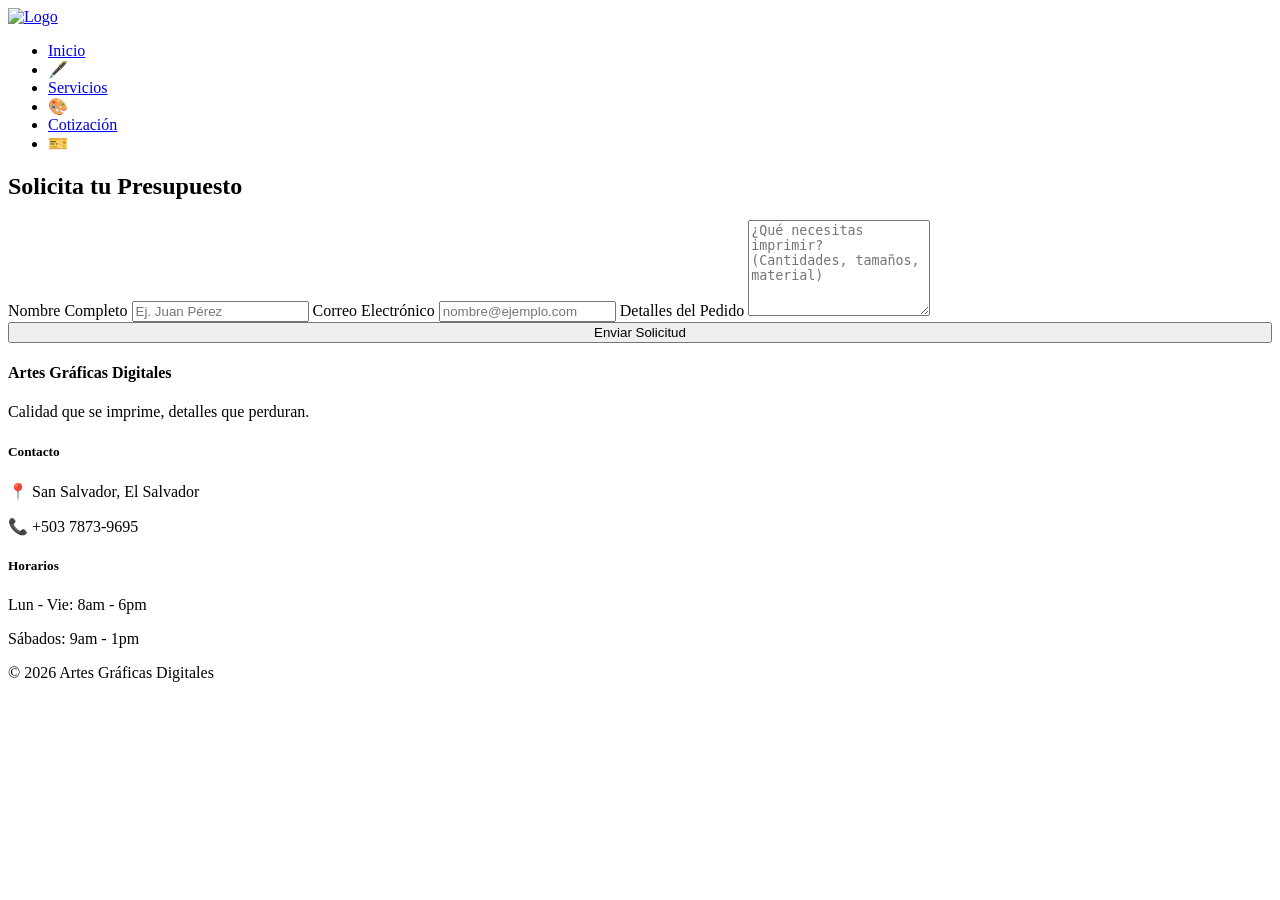
==== contacto.html @ a36828af "Add files via upload" ====
<!DOCTYPE html>
<html lang="es">
<head>
    <meta charset="UTF-8">
    <meta name="viewport" content="width=device-width, initial-scale=1.0">
    <title>Cotización | Artes Gráficas Digitales</title>
    <link rel="icon" type="image/png" href="img/logo.png">
    <link rel="stylesheet" href="style.css">
    <link href="https://fonts.googleapis.com/css2?family=Montserrat:wght@900&display=swap" rel="stylesheet">
</head>
<body>
    <header>
        <nav>
            <div class="logo">
                <a href="index.html"><img src="img/logo.png" alt="Logo" class="logo-img"></a>
            </div>
            <ul>
                <li><a href="index.html">Inicio</a></li>
                <li class="emoji-separador">🖋️</li>
                <li><a href="servicios.html">Servicios</a></li>
                <li class="emoji-separador">🎨</li>
                <li><a href="contacto.html">Cotización</a></li>
                <li class="emoji-separador">🎫</li>
            </ul>
        </nav>
    </header>

    <div class="container">
        <h2>Solicita tu Presupuesto</h2>
        <div class="form-box">
            <form action="https://formspree.io/f/xpqypeyp" method="POST">
                <label>Nombre Completo</label>
                <input type="text" name="nombre" placeholder="Ej. Juan Pérez" required>
                
                <label>Correo Electrónico</label>
                <input type="email" name="email" placeholder="nombre@ejemplo.com" required>
                
                <label>Detalles del Pedido</label>
                <textarea name="detalles" rows="6" placeholder="¿Qué necesitas imprimir? (Cantidades, tamaños, material)" required></textarea>
                
                <button type="submit" class="btn-azul" style="width: 100%;">Enviar Solicitud</button>
            </form>
        </div>
    </div>

    <footer>
        <div class="footer-container">
            <div class="footer-column brand">
                <h4>Artes Gráficas Digitales</h4>
                <p>Calidad que se imprime, detalles que perduran.</p>
            </div>
            <div class="footer-column">
                <h5>Contacto</h5>
                <p>📍 San Salvador, El Salvador</p>
                <p>📞 +503 7873-9695</p>
            </div>
            <div class="footer-column">
                <h5>Horarios</h5>
                <p>Lun - Vie: 8am - 6pm</p>
                <p>Sábados: 9am - 1pm</p>
            </div>
        </div>
        <div class="footer-bottom">
            <p>© 2026 Artes Gráficas Digitales</p>
        </div>
    </footer>
</body>
</html>
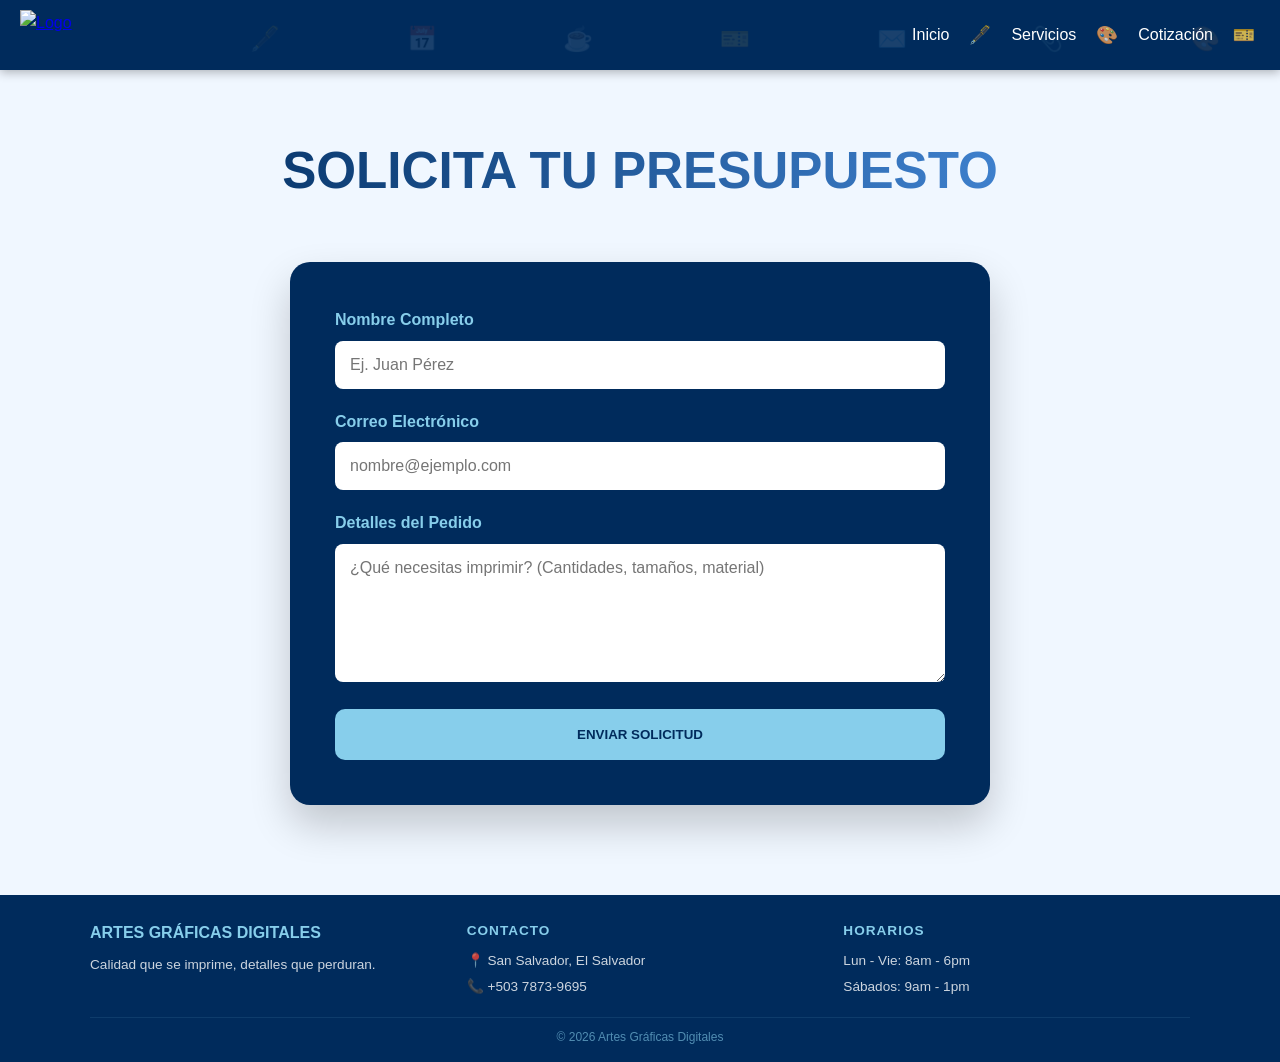
==== commit 863fc375: "Add files via upload" ====
--- a/contacto.html
+++ b/contacto.html
@@ -5,7 +5,7 @@
     <meta name="viewport" content="width=device-width, initial-scale=1.0">
     <title>Cotización | Artes Gráficas Digitales</title>
     <link rel="icon" type="image/png" href="img/logo.png">
-    <link rel="stylesheet" href="style.css">
+    <link rel="stylesheet" href="style.css?v=0.2">
     <link href="https://fonts.googleapis.com/css2?family=Montserrat:wght@900&display=swap" rel="stylesheet">
 </head>
 <body>
--- a/style.css
+++ b/style.css
@@ -0,0 +1,380 @@
+/* =========================================
+   CONFIGURACIONES DE BASE
+   ========================================= */
+* {
+    margin: 0; padding: 0; box-sizing: border-box;
+    font-family: 'Segoe UI', Arial, sans-serif;
+}
+
+html { scroll-behavior: smooth; }
+
+body {
+    background-color: #f0f7ff;
+    color: #333;
+    line-height: 1.6;
+    padding-top: 70px;
+}
+
+/* =========================================
+   MENÚ Y LOGO (IZQUIERDA + EMOJIS SEPARADORES)
+   ========================================= */
+header {
+    background: #002b5c; 
+    color: #fff;
+    height: 70px;
+    display: flex;
+    align-items: center;
+    position: fixed;
+    width: 100%;
+    top: 0;
+    left: 0;
+    z-index: 1000;
+    box-shadow: 0 2px 10px rgba(0,0,0,0.3);
+    overflow: hidden;
+}
+
+header::before {
+    content: '🖋️ 📅 ☕ 🎫 ✉️ 📎 🎨 📏';
+    position: absolute;
+    width: 100%;
+    white-space: nowrap;
+    font-size: 24px;
+    opacity: 0.1; 
+    top: 20px;
+    z-index: 1;
+    letter-spacing: 60px;
+    pointer-events: none;
+    padding-left: 250px; 
+    left: 0;
+}
+
+nav {
+    display: flex;
+    justify-content: space-between;
+    align-items: center;
+    max-width: 100%; 
+    margin: 0; 
+    width: 100%;
+    padding: 0 20px;
+    position: relative; 
+    z-index: 5;
+}
+
+.logo-img { 
+    height: 50px; 
+    width: auto; 
+    display: block; 
+    position: relative; 
+    z-index: 10; 
+}
+
+nav ul { 
+    display: flex; 
+    list-style: none; 
+    align-items: center; 
+}
+
+nav ul li a { 
+    color: #fff; 
+    text-decoration: none; 
+    padding: 10px 15px; 
+    font-weight: 500; 
+    transition: 0.3s; 
+}
+
+nav ul li a:hover { color: #87CEEB; }
+
+.emoji-separador {
+    font-size: 1.1rem;
+    padding: 0 5px;
+    opacity: 0.8;
+    user-select: none;
+    pointer-events: none;
+}
+
+/* =========================================
+   SECCIÓN HERO (PORTADA CON LOGO GRANDE)
+   ========================================= */
+.hero {
+    height: 85vh;
+    background: linear-gradient(rgba(0,0,0,0.2), rgba(0,0,0,0.2)), url('img/fondo-escritorio.jpg'); 
+    background-size: cover;
+    background-position: center;
+    background-attachment: fixed;
+    display: flex; align-items: center; justify-content: center; text-align: center; color: #fff;
+}
+
+.hero-content {
+    background: rgba(0, 0, 0, 0.6); 
+    padding: 40px;
+    border-radius: 20px;
+    backdrop-filter: blur(8px);
+    max-width: 850px;
+    margin: 0 20px;
+    border: 1px solid rgba(255, 255, 255, 0.1);
+}
+
+.hero-logo-main {
+    max-width: 550px; 
+    width: 100%;
+    height: auto;
+    margin-bottom: 20px;
+    display: block;
+    margin-left: auto;
+    margin-right: auto;
+    image-rendering: -webkit-optimize-contrast;
+    filter: drop-shadow(0 10px 20px rgba(0,0,0,0.5));
+}
+
+.hero p { font-size: 1.5rem; text-shadow: none; margin-top: 10px; }
+
+/* =========================================
+   MISIÓN Y VISIÓN (FONDO DE CONTRASTE)
+   ========================================= */
+.mision-vision {
+    background-color: #eef7ff; 
+    padding: 100px 0;
+    border-top: 1px solid #ddecff;
+    border-bottom: 1px solid #ddecff;
+}
+
+.mv-grid {
+    display: grid;
+    grid-template-columns: 1fr 1fr;
+    gap: 50px;
+}
+
+.mv-item {
+    background: #ffffff; 
+    padding: 50px;
+    border-radius: 25px;
+    border-bottom: 5px solid #87CEEB;
+    box-shadow: 0 15px 35px rgba(0, 43, 92, 0.08); 
+    transition: 0.4s ease;
+    text-align: center;
+}
+
+.mv-item:hover {
+    transform: translateY(-10px);
+    box-shadow: 0 25px 50px rgba(0, 43, 92, 0.15);
+}
+
+.mv-icon {
+    font-size: 3rem;
+    margin-bottom: 20px;
+    display: block;
+}
+
+.mv-item h3 {
+    font-family: 'Montserrat', sans-serif;
+    color: #002b5c;
+    font-size: 2rem;
+    margin-bottom: 20px;
+    font-weight: 900;
+}
+
+.mv-item p {
+    color: #444;
+    font-size: 1.15rem;
+    line-height: 1.7;
+}
+
+/* =========================================
+   TÍTULOS DE PÁGINAS (GRANDES)
+   ========================================= */
+.container h2 {
+    font-family: 'Montserrat', sans-serif;
+    font-size: 3.2rem;
+    font-weight: 900;
+    text-align: center;
+    text-transform: uppercase;
+    margin-bottom: 50px;
+    background: linear-gradient(to right, #002b5c, #4A90E2);
+    -webkit-background-clip: text;
+    -webkit-text-fill-color: transparent;
+}
+
+/* =========================================
+   CUADROS DE BENEFICIOS Y SERVICIOS
+   ========================================= */
+.container { max-width: 1100px; margin: auto; padding: 60px 20px; }
+
+.beneficios {
+    display: grid; grid-template-columns: repeat(auto-fit, minmax(280px, 1fr));
+    gap: 30px; text-align: center;
+}
+
+.beneficio-item {
+    background: #ffffff; padding: 40px; border-radius: 15px;
+    box-shadow: 0 10px 30px rgba(0, 0, 0, 0.08);
+    border-bottom: 6px solid #87CEEB; transition: 0.3s;
+}
+
+/* --- DISEÑO DE SERVICIOS HORIZONTAL COMPACTO --- */
+.servicio-card {
+    background: #fff;
+    border-radius: 20px;
+    overflow: hidden;
+    box-shadow: 0 15px 35px rgba(0,0,0,0.1);
+    display: flex;
+    flex-direction: row; 
+    height: 220px; 
+    margin-bottom: 30px;
+    transition: 0.3s;
+}
+
+.servicio-card:hover { transform: scale(1.01); }
+
+.servicio-img { 
+    width: 40%; 
+    height: 100%; 
+    background-size: cover; 
+    background-position: center; 
+    background-repeat: no-repeat;
+    image-rendering: -webkit-optimize-contrast; 
+    image-rendering: high-quality;
+    filter: contrast(1.08) brightness(1.02) saturate(1.05);
+}
+
+.servicio-texto { 
+    width: 60%; 
+    padding: 20px 40px; 
+    display: flex; 
+    flex-direction: column; 
+    justify-content: center; 
+    text-align: left; 
+}
+
+.servicio-texto h3 { color: #002b5c; margin-bottom: 8px; font-size: 1.6rem; }
+.servicio-texto p { color: #555; font-size: 1.05rem; line-height: 1.4; }
+
+/* RUTAS DE IMÁGENES */
+.img-tarjetas { background-image: url('img/tarjetas.jpg'); }
+.img-volantes { background-image: url('img/volantes.jpg'); }
+.img-papeleria { background-image: url('img/papeleria.jpg'); }
+.img-calendario { background-image: url('img/calendario.jpg'); }
+.img-serigrafia { background-image: url('img/serigrafia.jpg'); }
+
+/* =========================================
+   FORMULARIO (PÁGINA COTIZACIÓN)
+   ========================================= */
+.form-box {
+    background: #002b5c; color: #fff; padding: 45px;
+    border-radius: 20px; max-width: 700px; margin: auto;
+    box-shadow: 0 20px 40px rgba(0,0,0,0.2);
+}
+
+.form-box label { display: block; margin-bottom: 8px; color: #87CEEB; font-weight: bold; }
+
+input, textarea {
+    width: 100%; padding: 15px; margin-bottom: 20px;
+    border-radius: 8px; border: none; font-size: 16px; /* 16px para evitar zoom automático en cel */
+}
+
+/* =========================================
+   BOTONES Y SECCIÓN DE CIERRE (CTA)
+   ========================================= */
+.btn-azul {
+    background: #87CEEB; color: #002b5c; padding: 18px 36px;
+    border: none; border-radius: 10px; font-weight: 800;
+    text-transform: uppercase; text-decoration: none; display: inline-block; transition: 0.4s;
+}
+
+.btn-azul:hover { background: #5fbce2; color: #fff; transform: scale(1.03); }
+
+.cta-secundario {
+    background-color: #e3f2fd; padding: 100px 20px;
+    text-align: center; border-top: 1px solid #bbdefb;
+}
+
+.cta-secundario h2 { font-size: 2.8rem; margin-bottom: 20px; background: none; -webkit-text-fill-color: #002b5c; }
+
+.cta-secundario p {
+    font-size: 1.4rem; color: #444; max-width: 800px;
+    margin: 0 auto 40px; font-weight: 500;
+}
+
+/* =========================================
+   FOOTER COMPACTO
+   ========================================= */
+footer {
+    background: #002b5c;
+    color: #fff;
+    padding: 25px 20px 15px; 
+    margin-top: 30px;
+}
+
+.footer-container {
+    max-width: 1100px;
+    margin: 0 auto;
+    display: flex;
+    justify-content: space-between;
+    align-items: flex-start;
+    gap: 30px;
+    border-bottom: 1px solid rgba(135, 206, 235, 0.1);
+    padding-bottom: 15px;
+}
+
+.footer-column { flex: 1; }
+
+.footer-column h4 {
+    color: #87CEEB;
+    font-family: 'Montserrat', sans-serif;
+    font-size: 1rem;
+    margin-bottom: 8px;
+    text-transform: uppercase;
+}
+
+.footer-column h5 {
+    color: #87CEEB;
+    font-size: 0.85rem;
+    margin-bottom: 8px;
+    text-transform: uppercase;
+    letter-spacing: 1px;
+}
+
+.footer-column p { font-size: 0.85rem; margin-bottom: 4px; opacity: 0.8; }
+
+.footer-bottom {
+    text-align: center;
+    padding-top: 10px;
+    font-size: 0.75rem;
+    color: #87CEEB;
+    opacity: 0.6;
+}
+
+/* =========================================
+   RESPONSIVO (AJUSTES PARA CELULAR)
+   ========================================= */
+@media (max-width: 768px) {
+    /* Mejoramos el menú móvil */
+    nav ul li a {
+        font-size: 1.1rem; /* Más grande para legibilidad */
+        padding: 10px 8px;
+        font-weight: 700;
+    }
+
+    .logo-img { height: 40px; }
+
+    /* Hero y Títulos */
+    .hero-logo-main { max-width: 280px; }
+    .container h2 { font-size: 2.2rem; }
+
+    /* Secciones y Misión */
+    .mv-grid { grid-template-columns: 1fr; gap: 30px; }
+    .servicio-card { flex-direction: column; height: auto; }
+    .servicio-img { width: 100%; height: 200px; }
+    .servicio-texto { text-align: center; padding: 25px; }
+    
+    .emoji-separador { display: none; }
+    
+    footer { padding: 20px 15px; }
+    .footer-container {
+        flex-direction: column;
+        text-align: center;
+        gap: 15px;
+    }
+
+    .container { padding: 40px 15px; }
+    .form-box { padding: 25px; }
+}
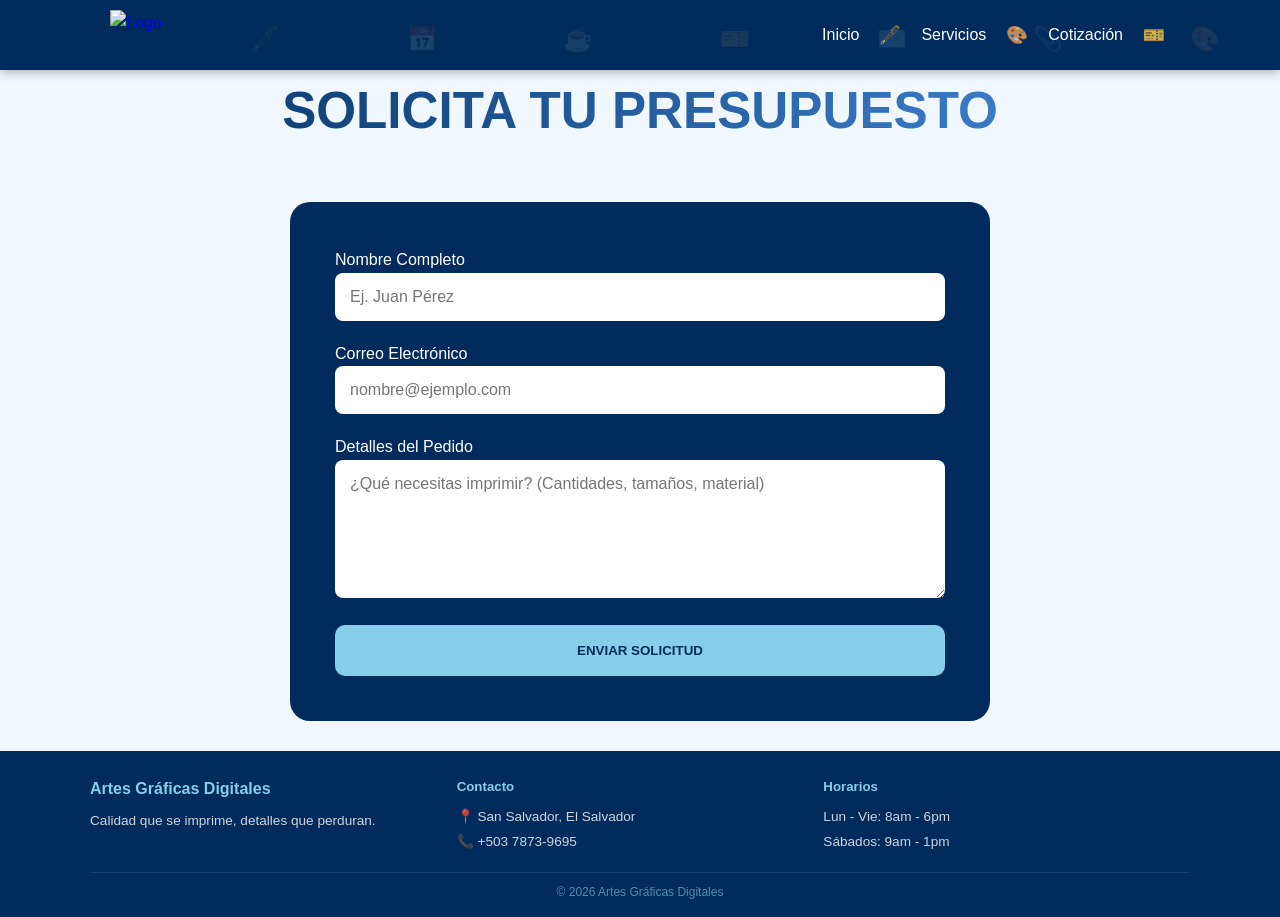
==== commit 84449cc8: "Add files via upload" ====
--- a/contacto.html
+++ b/contacto.html
@@ -5,7 +5,7 @@
     <meta name="viewport" content="width=device-width, initial-scale=1.0">
     <title>Cotización | Artes Gráficas Digitales</title>
     <link rel="icon" type="image/png" href="img/logo.png">
-    <link rel="stylesheet" href="style.css?v=0.2">
+    <link rel="stylesheet" href="style.css?v=0.3">
     <link href="https://fonts.googleapis.com/css2?family=Montserrat:wght@900&display=swap" rel="stylesheet">
 </head>
 <body>
--- a/style.css
+++ b/style.css
@@ -12,16 +12,16 @@
     background-color: #f0f7ff;
     color: #333;
     line-height: 1.6;
-    padding-top: 70px;
-}
-
-/* =========================================
-   MENÚ Y LOGO (IZQUIERDA + EMOJIS SEPARADORES)
+    padding-top: 70px; /* Espacio para el header fijo en escritorio */
+}
+
+/* =========================================
+   MENÚ Y LOGO (DISEÑO FLEXIBLE)
    ========================================= */
 header {
     background: #002b5c; 
     color: #fff;
-    height: 70px;
+    min-height: 70px;
     display: flex;
     align-items: center;
     position: fixed;
@@ -30,9 +30,9 @@
     left: 0;
     z-index: 1000;
     box-shadow: 0 2px 10px rgba(0,0,0,0.3);
-    overflow: hidden;
-}
-
+}
+
+/* Decoración de fondo (Emojis) - Solo visible en pantallas grandes */
 header::before {
     content: '🖋️ 📅 ☕ 🎫 ✉️ 📎 🎨 📏';
     position: absolute;
@@ -52,8 +52,8 @@
     display: flex;
     justify-content: space-between;
     align-items: center;
-    max-width: 100%; 
-    margin: 0; 
+    max-width: 1100px; 
+    margin: 0 auto; 
     width: 100%;
     padding: 0 20px;
     position: relative; 
@@ -64,8 +64,6 @@
     height: 50px; 
     width: auto; 
     display: block; 
-    position: relative; 
-    z-index: 10; 
 }
 
 nav ul { 
@@ -88,12 +86,10 @@
     font-size: 1.1rem;
     padding: 0 5px;
     opacity: 0.8;
-    user-select: none;
-    pointer-events: none;
-}
-
-/* =========================================
-   SECCIÓN HERO (PORTADA CON LOGO GRANDE)
+}
+
+/* =========================================
+   SECCIÓN HERO Y TÍTULOS
    ========================================= */
 .hero {
     height: 85vh;
@@ -111,77 +107,15 @@
     backdrop-filter: blur(8px);
     max-width: 850px;
     margin: 0 20px;
-    border: 1px solid rgba(255, 255, 255, 0.1);
 }
 
 .hero-logo-main {
     max-width: 550px; 
     width: 100%;
     height: auto;
-    margin-bottom: 20px;
-    display: block;
-    margin-left: auto;
-    margin-right: auto;
-    image-rendering: -webkit-optimize-contrast;
     filter: drop-shadow(0 10px 20px rgba(0,0,0,0.5));
 }
 
-.hero p { font-size: 1.5rem; text-shadow: none; margin-top: 10px; }
-
-/* =========================================
-   MISIÓN Y VISIÓN (FONDO DE CONTRASTE)
-   ========================================= */
-.mision-vision {
-    background-color: #eef7ff; 
-    padding: 100px 0;
-    border-top: 1px solid #ddecff;
-    border-bottom: 1px solid #ddecff;
-}
-
-.mv-grid {
-    display: grid;
-    grid-template-columns: 1fr 1fr;
-    gap: 50px;
-}
-
-.mv-item {
-    background: #ffffff; 
-    padding: 50px;
-    border-radius: 25px;
-    border-bottom: 5px solid #87CEEB;
-    box-shadow: 0 15px 35px rgba(0, 43, 92, 0.08); 
-    transition: 0.4s ease;
-    text-align: center;
-}
-
-.mv-item:hover {
-    transform: translateY(-10px);
-    box-shadow: 0 25px 50px rgba(0, 43, 92, 0.15);
-}
-
-.mv-icon {
-    font-size: 3rem;
-    margin-bottom: 20px;
-    display: block;
-}
-
-.mv-item h3 {
-    font-family: 'Montserrat', sans-serif;
-    color: #002b5c;
-    font-size: 2rem;
-    margin-bottom: 20px;
-    font-weight: 900;
-}
-
-.mv-item p {
-    color: #444;
-    font-size: 1.15rem;
-    line-height: 1.7;
-}
-
-/* =========================================
-   TÍTULOS DE PÁGINAS (GRANDES)
-   ========================================= */
 .container h2 {
     font-family: 'Montserrat', sans-serif;
     font-size: 3.2rem;
@@ -195,60 +129,35 @@
 }
 
 /* =========================================
-   CUADROS DE BENEFICIOS Y SERVICIOS
-   ========================================= */
-.container { max-width: 1100px; margin: auto; padding: 60px 20px; }
-
-.beneficios {
-    display: grid; grid-template-columns: repeat(auto-fit, minmax(280px, 1fr));
-    gap: 30px; text-align: center;
-}
-
-.beneficio-item {
-    background: #ffffff; padding: 40px; border-radius: 15px;
-    box-shadow: 0 10px 30px rgba(0, 0, 0, 0.08);
-    border-bottom: 6px solid #87CEEB; transition: 0.3s;
-}
-
-/* --- DISEÑO DE SERVICIOS HORIZONTAL COMPACTO --- */
+   MISIÓN, VISIÓN Y SERVICIOS
+   ========================================= */
+.mision-vision {
+    background-color: #eef7ff; 
+    padding: 100px 0;
+}
+
+.mv-grid {
+    display: grid;
+    grid-template-columns: 1fr 1fr;
+    gap: 50px;
+}
+
+.mv-item {
+    background: #ffffff; padding: 50px; border-radius: 25px;
+    box-shadow: 0 15px 35px rgba(0, 43, 92, 0.08); 
+    text-align: center;
+}
+
 .servicio-card {
-    background: #fff;
-    border-radius: 20px;
-    overflow: hidden;
+    background: #fff; border-radius: 20px; overflow: hidden;
     box-shadow: 0 15px 35px rgba(0,0,0,0.1);
-    display: flex;
-    flex-direction: row; 
-    height: 220px; 
-    margin-bottom: 30px;
-    transition: 0.3s;
-}
-
-.servicio-card:hover { transform: scale(1.01); }
-
-.servicio-img { 
-    width: 40%; 
-    height: 100%; 
-    background-size: cover; 
-    background-position: center; 
-    background-repeat: no-repeat;
-    image-rendering: -webkit-optimize-contrast; 
-    image-rendering: high-quality;
-    filter: contrast(1.08) brightness(1.02) saturate(1.05);
-}
-
-.servicio-texto { 
-    width: 60%; 
-    padding: 20px 40px; 
-    display: flex; 
-    flex-direction: column; 
-    justify-content: center; 
-    text-align: left; 
-}
-
-.servicio-texto h3 { color: #002b5c; margin-bottom: 8px; font-size: 1.6rem; }
-.servicio-texto p { color: #555; font-size: 1.05rem; line-height: 1.4; }
-
-/* RUTAS DE IMÁGENES */
+    display: flex; height: 220px; margin-bottom: 30px;
+}
+
+.servicio-img { width: 40%; background-size: cover; background-position: center; }
+.servicio-texto { width: 60%; padding: 20px 40px; display: flex; flex-direction: column; justify-content: center; }
+
+/* RUTAS IMÁGENES SERVICIOS */
 .img-tarjetas { background-image: url('img/tarjetas.jpg'); }
 .img-volantes { background-image: url('img/volantes.jpg'); }
 .img-papeleria { background-image: url('img/papeleria.jpg'); }
@@ -256,125 +165,88 @@
 .img-serigrafia { background-image: url('img/serigrafia.jpg'); }
 
 /* =========================================
-   FORMULARIO (PÁGINA COTIZACIÓN)
+   FORMULARIO Y FOOTER
    ========================================= */
 .form-box {
     background: #002b5c; color: #fff; padding: 45px;
     border-radius: 20px; max-width: 700px; margin: auto;
-    box-shadow: 0 20px 40px rgba(0,0,0,0.2);
-}
-
-.form-box label { display: block; margin-bottom: 8px; color: #87CEEB; font-weight: bold; }
+}
 
 input, textarea {
     width: 100%; padding: 15px; margin-bottom: 20px;
-    border-radius: 8px; border: none; font-size: 16px; /* 16px para evitar zoom automático en cel */
-}
-
-/* =========================================
-   BOTONES Y SECCIÓN DE CIERRE (CTA)
-   ========================================= */
+    border-radius: 8px; border: none; font-size: 16px; 
+}
+
 .btn-azul {
     background: #87CEEB; color: #002b5c; padding: 18px 36px;
     border: none; border-radius: 10px; font-weight: 800;
-    text-transform: uppercase; text-decoration: none; display: inline-block; transition: 0.4s;
-}
-
-.btn-azul:hover { background: #5fbce2; color: #fff; transform: scale(1.03); }
-
-.cta-secundario {
-    background-color: #e3f2fd; padding: 100px 20px;
-    text-align: center; border-top: 1px solid #bbdefb;
-}
-
-.cta-secundario h2 { font-size: 2.8rem; margin-bottom: 20px; background: none; -webkit-text-fill-color: #002b5c; }
-
-.cta-secundario p {
-    font-size: 1.4rem; color: #444; max-width: 800px;
-    margin: 0 auto 40px; font-weight: 500;
-}
-
-/* =========================================
-   FOOTER COMPACTO
-   ========================================= */
-footer {
-    background: #002b5c;
-    color: #fff;
-    padding: 25px 20px 15px; 
-    margin-top: 30px;
-}
-
-.footer-container {
-    max-width: 1100px;
-    margin: 0 auto;
-    display: flex;
-    justify-content: space-between;
-    align-items: flex-start;
-    gap: 30px;
-    border-bottom: 1px solid rgba(135, 206, 235, 0.1);
-    padding-bottom: 15px;
-}
-
+    text-transform: uppercase; text-decoration: none; display: inline-block; cursor: pointer;
+}
+
+footer { background: #002b5c; color: #fff; padding: 25px 20px 15px; margin-top: 30px; }
+.footer-container { display: flex; justify-content: space-between; max-width: 1100px; margin: 0 auto; padding-bottom: 15px; border-bottom: 1px solid rgba(135, 206, 235, 0.1); }
 .footer-column { flex: 1; }
-
-.footer-column h4 {
-    color: #87CEEB;
-    font-family: 'Montserrat', sans-serif;
-    font-size: 1rem;
-    margin-bottom: 8px;
-    text-transform: uppercase;
-}
-
-.footer-column h5 {
-    color: #87CEEB;
-    font-size: 0.85rem;
-    margin-bottom: 8px;
-    text-transform: uppercase;
-    letter-spacing: 1px;
-}
-
+.footer-column h4, .footer-column h5 { color: #87CEEB; margin-bottom: 8px; }
 .footer-column p { font-size: 0.85rem; margin-bottom: 4px; opacity: 0.8; }
-
-.footer-bottom {
-    text-align: center;
-    padding-top: 10px;
-    font-size: 0.75rem;
-    color: #87CEEB;
-    opacity: 0.6;
-}
-
-/* =========================================
-   RESPONSIVO (AJUSTES PARA CELULAR)
+.footer-bottom { text-align: center; padding-top: 10px; font-size: 0.75rem; color: #87CEEB; opacity: 0.6; }
+
+/* =========================================
+   RESPONSIVO (SOLUCIÓN PARA CELULARES)
    ========================================= */
 @media (max-width: 768px) {
-    /* Mejoramos el menú móvil */
+    /* Header que crece para albergar dos filas */
+    header {
+        height: auto;
+        padding: 10px 0;
+    }
+
+    /* Logo arriba y Menú abajo */
+    nav {
+        flex-direction: column;
+        gap: 12px;
+    }
+
+    .logo-img {
+        height: 38px; /* Un poco más pequeño para no ocupar toda la pantalla */
+    }
+
+    /* Menú centrado y legible */
+    nav ul {
+        width: 100%;
+        justify-content: center;
+        background: rgba(255, 255, 255, 0.05); /* Separación sutil */
+        padding: 5px 0;
+        border-radius: 8px;
+    }
+
     nav ul li a {
-        font-size: 1.1rem; /* Más grande para legibilidad */
-        padding: 10px 8px;
+        font-size: 1rem;
+        padding: 8px 10px;
         font-weight: 700;
-    }
-
-    .logo-img { height: 40px; }
-
-    /* Hero y Títulos */
+        text-transform: uppercase;
+    }
+
+    /* Aumentamos el espacio superior del body para que el header no tape el contenido */
+    body {
+        padding-top: 130px; 
+    }
+
+    /* Ajuste de títulos para que no se corten */
+    .container h2 { 
+        font-size: 1.8rem; 
+        margin-bottom: 30px;
+    }
+
     .hero-logo-main { max-width: 280px; }
-    .container h2 { font-size: 2.2rem; }
-
-    /* Secciones y Misión */
-    .mv-grid { grid-template-columns: 1fr; gap: 30px; }
+    header::before { display: none; } /* Quitamos emojis decorativos en móvil */
+
+    /* Servicios y otros elementos */
+    .mv-grid { grid-template-columns: 1fr; gap: 25px; }
     .servicio-card { flex-direction: column; height: auto; }
-    .servicio-img { width: 100%; height: 200px; }
+    .servicio-img { width: 100%; height: 180px; }
     .servicio-texto { text-align: center; padding: 25px; }
     
     .emoji-separador { display: none; }
-    
-    footer { padding: 20px 15px; }
-    .footer-container {
-        flex-direction: column;
-        text-align: center;
-        gap: 15px;
-    }
-
-    .container { padding: 40px 15px; }
+    .footer-container { flex-direction: column; text-align: center; gap: 15px; }
     .form-box { padding: 25px; }
 }
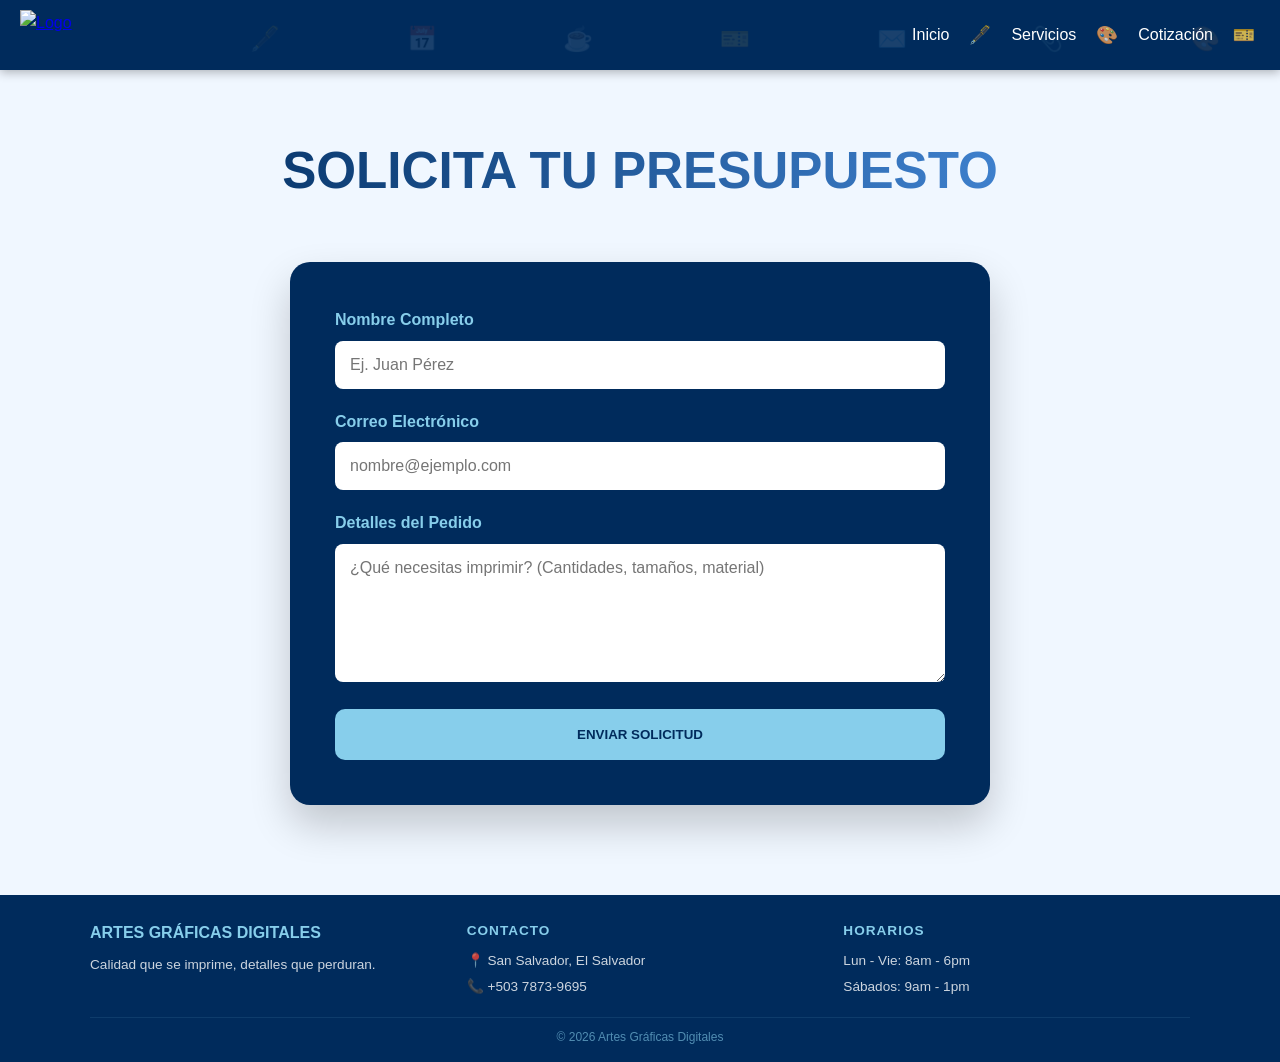
==== commit e7540c36: "Add files via upload" ====
--- a/contacto.html
+++ b/contacto.html
@@ -5,7 +5,7 @@
     <meta name="viewport" content="width=device-width, initial-scale=1.0">
     <title>Cotización | Artes Gráficas Digitales</title>
     <link rel="icon" type="image/png" href="img/logo.png">
-    <link rel="stylesheet" href="style.css?v=0.3">
+    <link rel="stylesheet" href="style.css?v=0.4">
     <link href="https://fonts.googleapis.com/css2?family=Montserrat:wght@900&display=swap" rel="stylesheet">
 </head>
 <body>
--- a/style.css
+++ b/style.css
@@ -12,16 +12,16 @@
     background-color: #f0f7ff;
     color: #333;
     line-height: 1.6;
-    padding-top: 70px; /* Espacio para el header fijo en escritorio */
-}
-
-/* =========================================
-   MENÚ Y LOGO (DISEÑO FLEXIBLE)
+    padding-top: 70px;
+}
+
+/* =========================================
+   MENÚ Y LOGO (IZQUIERDA + EMOJIS SEPARADORES)
    ========================================= */
 header {
     background: #002b5c; 
     color: #fff;
-    min-height: 70px;
+    height: 70px;
     display: flex;
     align-items: center;
     position: fixed;
@@ -30,9 +30,9 @@
     left: 0;
     z-index: 1000;
     box-shadow: 0 2px 10px rgba(0,0,0,0.3);
-}
-
-/* Decoración de fondo (Emojis) - Solo visible en pantallas grandes */
+    overflow: hidden;
+}
+
 header::before {
     content: '🖋️ 📅 ☕ 🎫 ✉️ 📎 🎨 📏';
     position: absolute;
@@ -52,8 +52,8 @@
     display: flex;
     justify-content: space-between;
     align-items: center;
-    max-width: 1100px; 
-    margin: 0 auto; 
+    max-width: 100%; 
+    margin: 0; 
     width: 100%;
     padding: 0 20px;
     position: relative; 
@@ -64,6 +64,8 @@
     height: 50px; 
     width: auto; 
     display: block; 
+    position: relative; 
+    z-index: 10; 
 }
 
 nav ul { 
@@ -86,10 +88,12 @@
     font-size: 1.1rem;
     padding: 0 5px;
     opacity: 0.8;
-}
-
-/* =========================================
-   SECCIÓN HERO Y TÍTULOS
+    user-select: none;
+    pointer-events: none;
+}
+
+/* =========================================
+   SECCIÓN HERO (PORTADA CON LOGO GRANDE)
    ========================================= */
 .hero {
     height: 85vh;
@@ -107,15 +111,77 @@
     backdrop-filter: blur(8px);
     max-width: 850px;
     margin: 0 20px;
+    border: 1px solid rgba(255, 255, 255, 0.1);
 }
 
 .hero-logo-main {
     max-width: 550px; 
     width: 100%;
     height: auto;
+    margin-bottom: 20px;
+    display: block;
+    margin-left: auto;
+    margin-right: auto;
+    image-rendering: -webkit-optimize-contrast;
     filter: drop-shadow(0 10px 20px rgba(0,0,0,0.5));
 }
 
+.hero p { font-size: 1.5rem; text-shadow: none; margin-top: 10px; }
+
+/* =========================================
+   MISIÓN Y VISIÓN (FONDO DE CONTRASTE)
+   ========================================= */
+.mision-vision {
+    background-color: #eef7ff; 
+    padding: 100px 0;
+    border-top: 1px solid #ddecff;
+    border-bottom: 1px solid #ddecff;
+}
+
+.mv-grid {
+    display: grid;
+    grid-template-columns: 1fr 1fr;
+    gap: 50px;
+}
+
+.mv-item {
+    background: #ffffff; 
+    padding: 50px;
+    border-radius: 25px;
+    border-bottom: 5px solid #87CEEB;
+    box-shadow: 0 15px 35px rgba(0, 43, 92, 0.08); 
+    transition: 0.4s ease;
+    text-align: center;
+}
+
+.mv-item:hover {
+    transform: translateY(-10px);
+    box-shadow: 0 25px 50px rgba(0, 43, 92, 0.15);
+}
+
+.mv-icon {
+    font-size: 3rem;
+    margin-bottom: 20px;
+    display: block;
+}
+
+.mv-item h3 {
+    font-family: 'Montserrat', sans-serif;
+    color: #002b5c;
+    font-size: 2rem;
+    margin-bottom: 20px;
+    font-weight: 900;
+}
+
+.mv-item p {
+    color: #444;
+    font-size: 1.15rem;
+    line-height: 1.7;
+}
+
+/* =========================================
+   TÍTULOS DE PÁGINAS (GRANDES)
+   ========================================= */
 .container h2 {
     font-family: 'Montserrat', sans-serif;
     font-size: 3.2rem;
@@ -129,35 +195,60 @@
 }
 
 /* =========================================
-   MISIÓN, VISIÓN Y SERVICIOS
-   ========================================= */
-.mision-vision {
-    background-color: #eef7ff; 
-    padding: 100px 0;
-}
-
-.mv-grid {
-    display: grid;
-    grid-template-columns: 1fr 1fr;
-    gap: 50px;
-}
-
-.mv-item {
-    background: #ffffff; padding: 50px; border-radius: 25px;
-    box-shadow: 0 15px 35px rgba(0, 43, 92, 0.08); 
-    text-align: center;
-}
-
+   CUADROS DE BENEFICIOS Y SERVICIOS
+   ========================================= */
+.container { max-width: 1100px; margin: auto; padding: 60px 20px; }
+
+.beneficios {
+    display: grid; grid-template-columns: repeat(auto-fit, minmax(280px, 1fr));
+    gap: 30px; text-align: center;
+}
+
+.beneficio-item {
+    background: #ffffff; padding: 40px; border-radius: 15px;
+    box-shadow: 0 10px 30px rgba(0, 0, 0, 0.08);
+    border-bottom: 6px solid #87CEEB; transition: 0.3s;
+}
+
+/* --- DISEÑO DE SERVICIOS HORIZONTAL COMPACTO --- */
 .servicio-card {
-    background: #fff; border-radius: 20px; overflow: hidden;
+    background: #fff;
+    border-radius: 20px;
+    overflow: hidden;
     box-shadow: 0 15px 35px rgba(0,0,0,0.1);
-    display: flex; height: 220px; margin-bottom: 30px;
-}
-
-.servicio-img { width: 40%; background-size: cover; background-position: center; }
-.servicio-texto { width: 60%; padding: 20px 40px; display: flex; flex-direction: column; justify-content: center; }
-
-/* RUTAS IMÁGENES SERVICIOS */
+    display: flex;
+    flex-direction: row; 
+    height: 220px; 
+    margin-bottom: 30px;
+    transition: 0.3s;
+}
+
+.servicio-card:hover { transform: scale(1.01); }
+
+.servicio-img { 
+    width: 40%; 
+    height: 100%; 
+    background-size: cover; 
+    background-position: center; 
+    background-repeat: no-repeat;
+    image-rendering: -webkit-optimize-contrast; 
+    image-rendering: high-quality;
+    filter: contrast(1.08) brightness(1.02) saturate(1.05);
+}
+
+.servicio-texto { 
+    width: 60%; 
+    padding: 20px 40px; 
+    display: flex; 
+    flex-direction: column; 
+    justify-content: center; 
+    text-align: left; 
+}
+
+.servicio-texto h3 { color: #002b5c; margin-bottom: 8px; font-size: 1.6rem; }
+.servicio-texto p { color: #555; font-size: 1.05rem; line-height: 1.4; }
+
+/* RUTAS DE IMÁGENES */
 .img-tarjetas { background-image: url('img/tarjetas.jpg'); }
 .img-volantes { background-image: url('img/volantes.jpg'); }
 .img-papeleria { background-image: url('img/papeleria.jpg'); }
@@ -165,88 +256,150 @@
 .img-serigrafia { background-image: url('img/serigrafia.jpg'); }
 
 /* =========================================
-   FORMULARIO Y FOOTER
+   FORMULARIO (PÁGINA COTIZACIÓN)
    ========================================= */
 .form-box {
     background: #002b5c; color: #fff; padding: 45px;
     border-radius: 20px; max-width: 700px; margin: auto;
-}
+    box-shadow: 0 20px 40px rgba(0,0,0,0.2);
+}
+
+.form-box label { display: block; margin-bottom: 8px; color: #87CEEB; font-weight: bold; }
 
 input, textarea {
     width: 100%; padding: 15px; margin-bottom: 20px;
     border-radius: 8px; border: none; font-size: 16px; 
 }
 
+/* =========================================
+   BOTONES Y SECCIÓN DE CIERRE (CTA)
+   ========================================= */
 .btn-azul {
     background: #87CEEB; color: #002b5c; padding: 18px 36px;
     border: none; border-radius: 10px; font-weight: 800;
-    text-transform: uppercase; text-decoration: none; display: inline-block; cursor: pointer;
-}
-
-footer { background: #002b5c; color: #fff; padding: 25px 20px 15px; margin-top: 30px; }
-.footer-container { display: flex; justify-content: space-between; max-width: 1100px; margin: 0 auto; padding-bottom: 15px; border-bottom: 1px solid rgba(135, 206, 235, 0.1); }
+    text-transform: uppercase; text-decoration: none; display: inline-block; transition: 0.4s;
+}
+
+.btn-azul:hover { background: #5fbce2; color: #fff; transform: scale(1.03); }
+
+.cta-secundario {
+    background-color: #e3f2fd; padding: 100px 20px;
+    text-align: center; border-top: 1px solid #bbdefb;
+}
+
+.cta-secundario h2 { font-size: 2.8rem; margin-bottom: 20px; background: none; -webkit-text-fill-color: #002b5c; }
+
+.cta-secundario p {
+    font-size: 1.4rem; color: #444; max-width: 800px;
+    margin: 0 auto 40px; font-weight: 500;
+}
+
+/* =========================================
+   FOOTER COMPACTO
+   ========================================= */
+footer {
+    background: #002b5c;
+    color: #fff;
+    padding: 25px 20px 15px; 
+    margin-top: 30px;
+}
+
+.footer-container {
+    max-width: 1100px;
+    margin: 0 auto;
+    display: flex;
+    justify-content: space-between;
+    align-items: flex-start;
+    gap: 30px;
+    border-bottom: 1px solid rgba(135, 206, 235, 0.1);
+    padding-bottom: 15px;
+}
+
 .footer-column { flex: 1; }
-.footer-column h4, .footer-column h5 { color: #87CEEB; margin-bottom: 8px; }
+
+.footer-column h4 {
+    color: #87CEEB;
+    font-family: 'Montserrat', sans-serif;
+    font-size: 1rem;
+    margin-bottom: 8px;
+    text-transform: uppercase;
+}
+
+.footer-column h5 {
+    color: #87CEEB;
+    font-size: 0.85rem;
+    margin-bottom: 8px;
+    text-transform: uppercase;
+    letter-spacing: 1px;
+}
+
 .footer-column p { font-size: 0.85rem; margin-bottom: 4px; opacity: 0.8; }
-.footer-bottom { text-align: center; padding-top: 10px; font-size: 0.75rem; color: #87CEEB; opacity: 0.6; }
-
-/* =========================================
-   RESPONSIVO (SOLUCIÓN PARA CELULARES)
+
+.footer-bottom {
+    text-align: center;
+    padding-top: 10px;
+    font-size: 0.75rem;
+    color: #87CEEB;
+    opacity: 0.6;
+}
+
+/* =========================================
+   RESPONSIVO (AJUSTES PARA CELULAR)
    ========================================= */
 @media (max-width: 768px) {
-    /* Header que crece para albergar dos filas */
+    /* 1. Header flexible para evitar amontonamiento */
     header {
-        height: auto;
+        height: auto; 
         padding: 10px 0;
     }
 
-    /* Logo arriba y Menú abajo */
+    /* 2. Logo arriba y Menú abajo */
     nav {
         flex-direction: column;
         gap: 12px;
     }
 
-    .logo-img {
-        height: 38px; /* Un poco más pequeño para no ocupar toda la pantalla */
-    }
-
-    /* Menú centrado y legible */
+    .logo-img { height: 35px; }
+
+    /* 3. Menú móvil centrado */
     nav ul {
         width: 100%;
         justify-content: center;
-        background: rgba(255, 255, 255, 0.05); /* Separación sutil */
+        background: rgba(255, 255, 255, 0.05); 
         padding: 5px 0;
-        border-radius: 8px;
     }
 
     nav ul li a {
-        font-size: 1rem;
+        font-size: 0.95rem; /* Ajustado para que quepa todo */
         padding: 8px 10px;
         font-weight: 700;
         text-transform: uppercase;
     }
 
-    /* Aumentamos el espacio superior del body para que el header no tape el contenido */
+    /* 4. Aumentamos padding superior del body para el nuevo header alto */
     body {
-        padding-top: 130px; 
-    }
-
-    /* Ajuste de títulos para que no se corten */
-    .container h2 { 
-        font-size: 1.8rem; 
-        margin-bottom: 30px;
-    }
-
+        padding-top: 120px; 
+    }
+
+    /* 5. Hero y Títulos */
     .hero-logo-main { max-width: 280px; }
-    header::before { display: none; } /* Quitamos emojis decorativos en móvil */
-
-    /* Servicios y otros elementos */
-    .mv-grid { grid-template-columns: 1fr; gap: 25px; }
+    .container h2 { font-size: 1.8rem; margin-bottom: 25px; }
+
+    /* 6. Misión y Servicios */
+    .mv-grid { grid-template-columns: 1fr; gap: 30px; }
     .servicio-card { flex-direction: column; height: auto; }
-    .servicio-img { width: 100%; height: 180px; }
+    .servicio-img { width: 100%; height: 200px; }
     .servicio-texto { text-align: center; padding: 25px; }
     
     .emoji-separador { display: none; }
-    .footer-container { flex-direction: column; text-align: center; gap: 15px; }
+    
+    footer { padding: 20px 15px; }
+    .footer-container {
+        flex-direction: column;
+        text-align: center;
+        gap: 15px;
+    }
+
+    .container { padding: 30px 15px; } /* Reducido para móviles */
     .form-box { padding: 25px; }
 }
